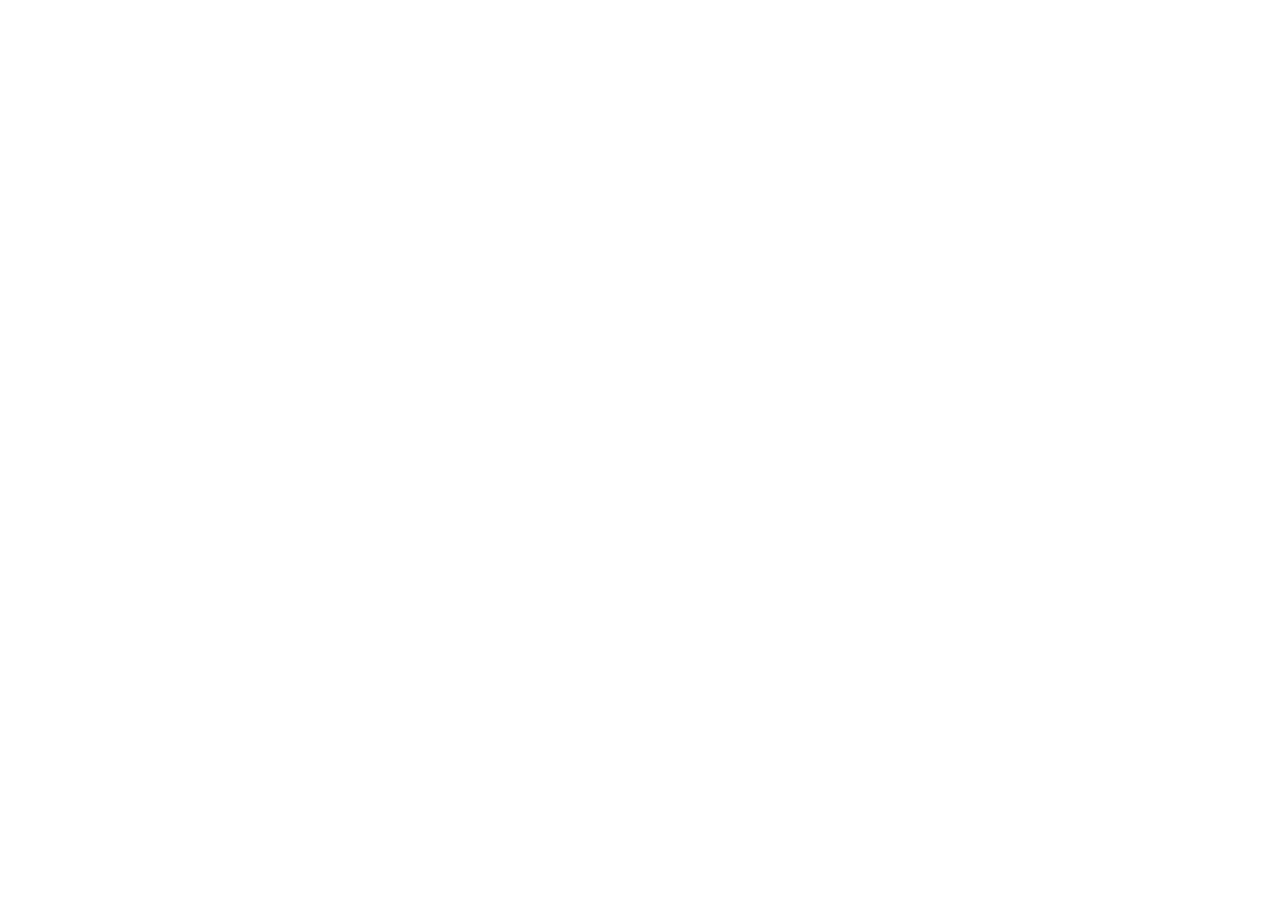
==== index.html @ e096aa90 "archivo base html" ====
<!DOCTYPE html>
<html lang="en">
<head>
    <meta charset="UTF-8">
    <meta name="viewport" content="width=device-width, initial-scale=1.0">
    <title>Proyecto TICS</title>
</head>
<body>
    
</body>
</html>
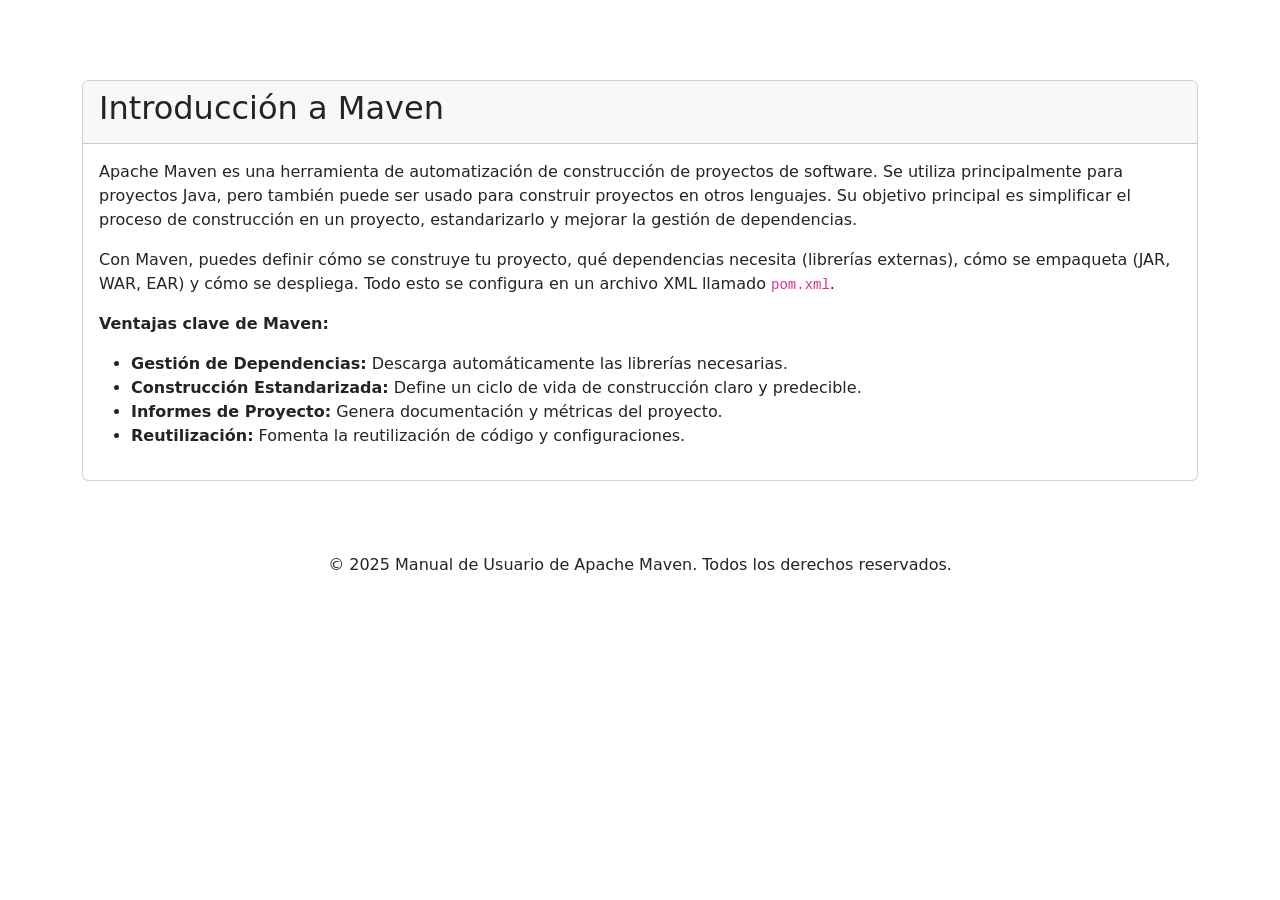
==== commit c8287797: "Introduccion de manual de usuario" ====
--- a/index.html
+++ b/index.html
@@ -1,11 +1,58 @@
 <!DOCTYPE html>
-<html lang="en">
+<html lang="es">
 <head>
-    <meta charset="UTF-8">
-    <meta name="viewport" content="width=device-width, initial-scale=1.0">
-    <title>Proyecto TICS</title>
+    <meta charset="UTF-8" />
+    <meta name="viewport" content="width=device-width, initial-scale=1" />
+    <title>Manual de Usuario de Apache Maven - Base</title>
+    <link href="https://cdn.jsdelivr.net/npm/bootstrap@5.3.7/dist/css/bootstrap.min.css" rel="stylesheet" crossorigin="anonymous" />
+    <link href="style/style.css" rel="stylesheet" />
 </head>
 <body>
-    
+    <nav class="navbar navbar-expand-lg navbar-dark">
+        <div class="container-fluid">
+            <a class="navbar-brand" href="../index.html">Maven Wiki</a>
+            <button class="navbar-toggler" type="button" data-bs-toggle="collapse" data-bs-target="#navbarNav"
+                aria-controls="navbarNav" aria-expanded="false" aria-label="Toggle navigation">
+                <span class="navbar-toggler-icon"></span>
+            </button>
+            <div class="collapse navbar-collapse" id="navbarNav">
+                <ul class="navbar-nav ms-auto">
+                    <li class="nav-item"><a class="nav-link" href="../index.html">Inicio</a></li>
+                    <li class="nav-item"><a class="nav-link active" aria-current="page" href="../paginatics/pages/fronted.html">Frontend</a></li>
+                    <li class="nav-item"><a class="nav-link" href="../paginatics/pages/backend.html">Backend</a></li>
+                    <li class="nav-item"><a class="nav-link" href="../paginatics/pages/db_persistence.html">DB / Persistencia</a></li>
+                </ul>
+            </div>
+        </div>
+    </nav>
+
+    <div class="container">
+        <main>
+
+            <section id="introduccion" class="card mt-4">
+                <div class="card-header">
+                    <h2>Introducción a Maven</h2>
+                </div>
+                <div class="card-body">
+                    <p>Apache Maven es una herramienta de automatización de construcción de proyectos de software. Se utiliza principalmente para proyectos Java, pero también puede ser usado para construir proyectos en otros lenguajes. Su objetivo principal es simplificar el proceso de construcción en un proyecto, estandarizarlo y mejorar la gestión de dependencias.</p>
+                    <p>Con Maven, puedes definir cómo se construye tu proyecto, qué dependencias necesita (librerías externas), cómo se empaqueta (JAR, WAR, EAR) y cómo se despliega. Todo esto se configura en un archivo XML llamado <code>pom.xml</code>.</p>
+                    <p><strong>Ventajas clave de Maven:</strong></p>
+                    <ul>
+                        <li><strong>Gestión de Dependencias:</strong> Descarga automáticamente las librerías necesarias.</li>
+                        <li><strong>Construcción Estandarizada:</strong> Define un ciclo de vida de construcción claro y predecible.</li>
+                        <li><strong>Informes de Proyecto:</strong> Genera documentación y métricas del proyecto.</li>
+                        <li><strong>Reutilización:</strong> Fomenta la reutilización de código y configuraciones.</li>
+                    </ul>
+                </div>
+            </section>
+
+        </main>
+    </div>
+
+    <footer class="mt-5 p-4 text-center">
+        <p>&copy; 2025 Manual de Usuario de Apache Maven. Todos los derechos reservados.</p>
+    </footer>
+
+    <script src="https://cdn.jsdelivr.net/npm/bootstrap@5.3.7/dist/js/bootstrap.bundle.min.js" crossorigin="anonymous"></script>
 </body>
 </html>
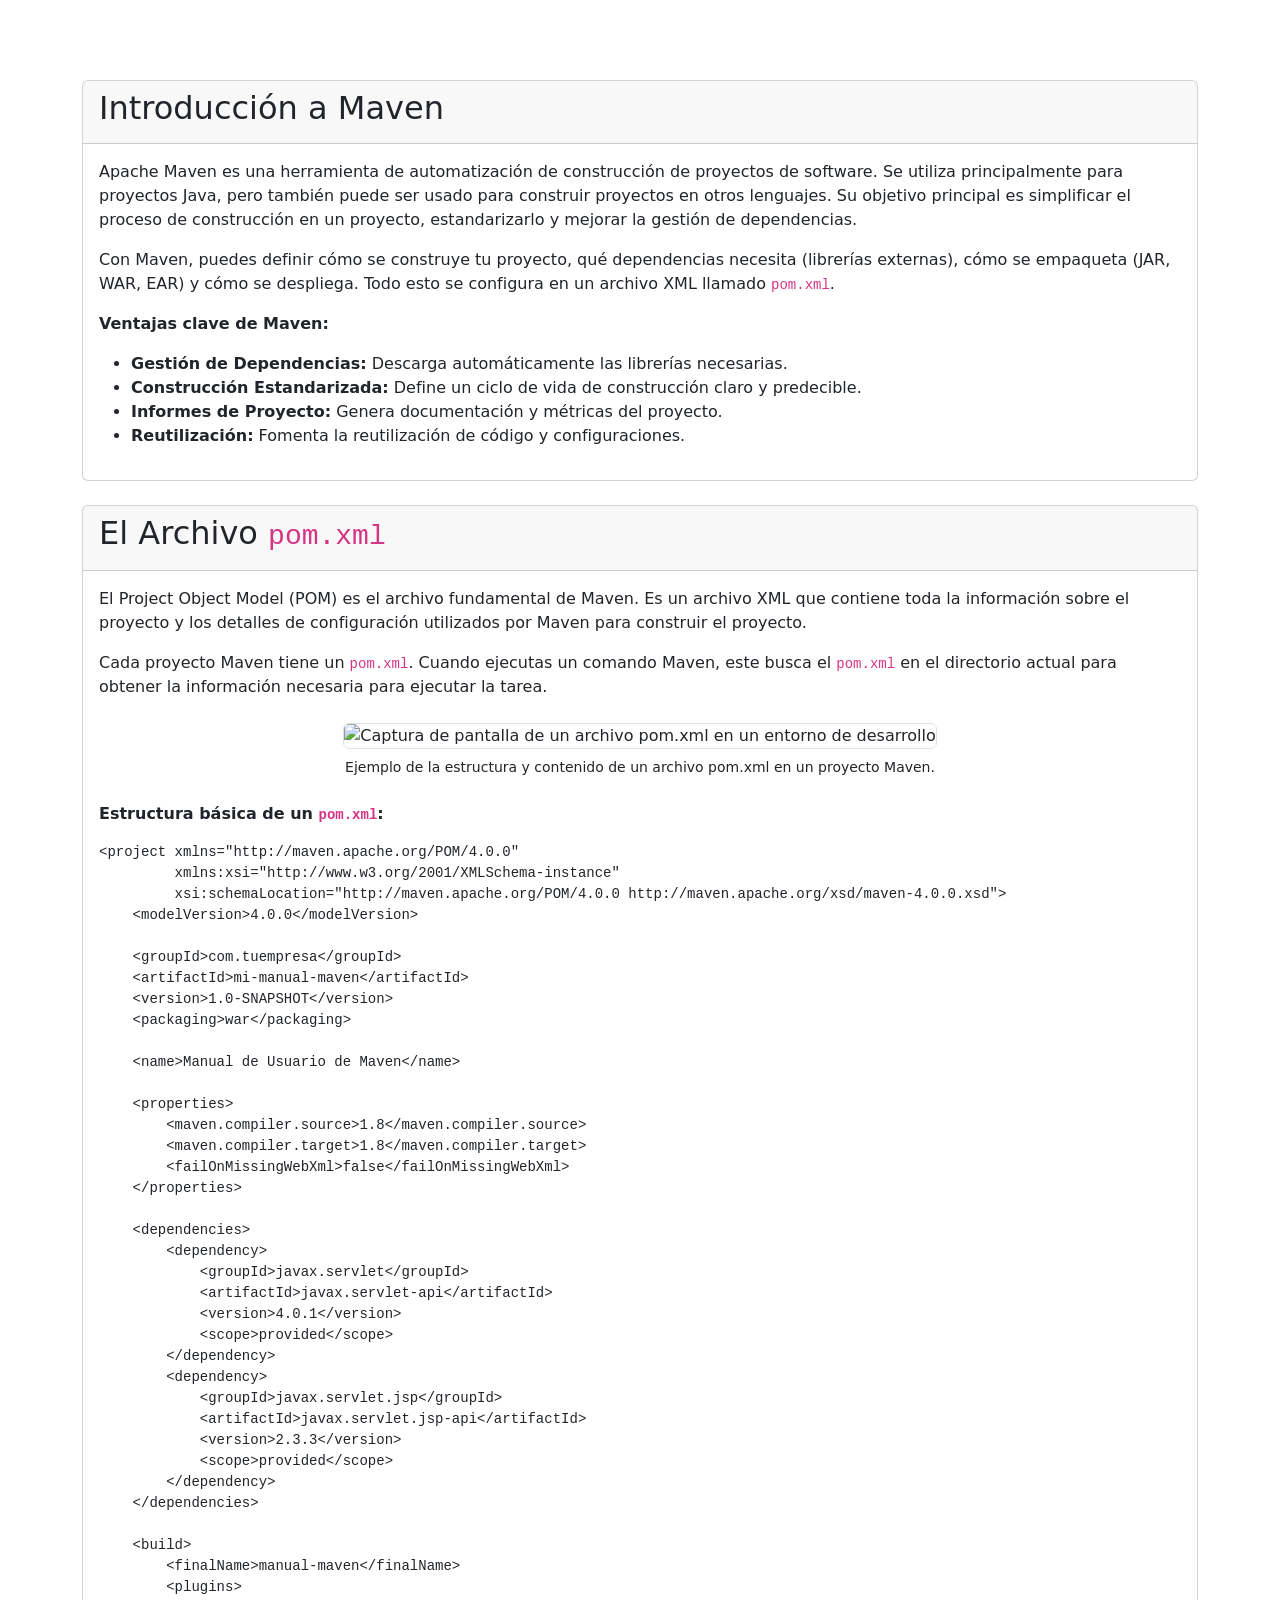
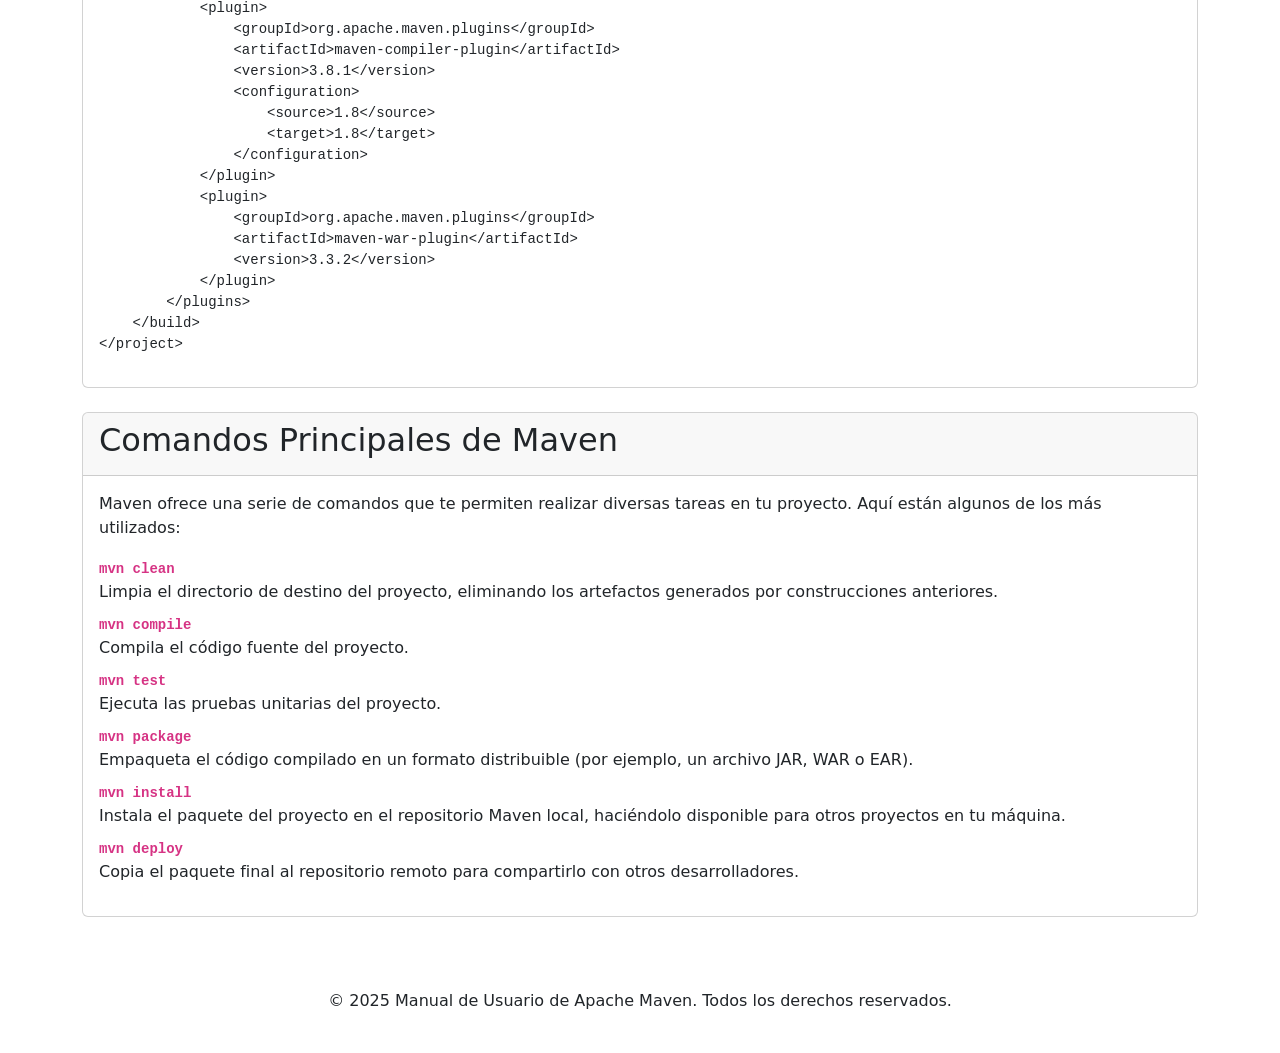
==== commit 80da4fb7: "Parte 2" ====
--- a/index.html
+++ b/index.html
@@ -3,7 +3,7 @@
 <head>
     <meta charset="UTF-8" />
     <meta name="viewport" content="width=device-width, initial-scale=1" />
-    <title>Manual de Usuario de Apache Maven - Base</title>
+    <title>Manual de Usuario de Apache Maven - Completo</title>
     <link href="https://cdn.jsdelivr.net/npm/bootstrap@5.3.7/dist/css/bootstrap.min.css" rel="stylesheet" crossorigin="anonymous" />
     <link href="style/style.css" rel="stylesheet" />
 </head>
@@ -46,6 +46,105 @@
                 </div>
             </section>
 
+            <section id="pomxml" class="card mt-4">
+                <div class="card-header">
+                    <h2>El Archivo <code>pom.xml</code></h2>
+                </div>
+                <div class="card-body">
+                    <p>El Project Object Model (POM) es el archivo fundamental de Maven. Es un archivo XML que contiene toda la información sobre el proyecto y los detalles de configuración utilizados por Maven para construir el proyecto.</p>
+                    <p>Cada proyecto Maven tiene un <code>pom.xml</code>. Cuando ejecutas un comando Maven, este busca el <code>pom.xml</code> en el directorio actual para obtener la información necesaria para ejecutar la tarea.</p>
+
+                    <div class="text-center my-4">
+                        <img src="images/pom.jpeg" class="img-fluid border rounded" alt="Captura de pantalla de un archivo pom.xml en un entorno de desarrollo" />
+                        <small class="d-block mt-2">Ejemplo de la estructura y contenido de un archivo pom.xml en un proyecto Maven.</small>
+                    </div>
+
+                    <p><strong>Estructura básica de un <code>pom.xml</code>:</strong></p>
+                    <pre><code class="language-xml">&lt;project xmlns="http://maven.apache.org/POM/4.0.0"
+         xmlns:xsi="http://www.w3.org/2001/XMLSchema-instance"
+         xsi:schemaLocation="http://maven.apache.org/POM/4.0.0 http://maven.apache.org/xsd/maven-4.0.0.xsd"&gt;
+    &lt;modelVersion&gt;4.0.0&lt;/modelVersion&gt;
+
+    &lt;groupId&gt;com.tuempresa&lt;/groupId&gt;
+    &lt;artifactId&gt;mi-manual-maven&lt;/artifactId&gt;
+    &lt;version&gt;1.0-SNAPSHOT&lt;/version&gt;
+    &lt;packaging&gt;war&lt;/packaging&gt;
+
+    &lt;name&gt;Manual de Usuario de Maven&lt;/name&gt;
+
+    &lt;properties&gt;
+        &lt;maven.compiler.source&gt;1.8&lt;/maven.compiler.source&gt;
+        &lt;maven.compiler.target&gt;1.8&lt;/maven.compiler.target&gt;
+        &lt;failOnMissingWebXml&gt;false&lt;/failOnMissingWebXml&gt;
+    &lt;/properties&gt;
+
+    &lt;dependencies&gt;
+        &lt;dependency&gt;
+            &lt;groupId&gt;javax.servlet&lt;/groupId&gt;
+            &lt;artifactId&gt;javax.servlet-api&lt;/artifactId&gt;
+            &lt;version&gt;4.0.1&lt;/version&gt;
+            &lt;scope&gt;provided&lt;/scope&gt;
+        &lt;/dependency&gt;
+        &lt;dependency&gt;
+            &lt;groupId&gt;javax.servlet.jsp&lt;/groupId&gt;
+            &lt;artifactId&gt;javax.servlet.jsp-api&lt;/artifactId&gt;
+            &lt;version&gt;2.3.3&lt;/version&gt;
+            &lt;scope&gt;provided&lt;/scope&gt;
+        &lt;/dependency&gt;
+    &lt;/dependencies&gt;
+
+    &lt;build&gt;
+        &lt;finalName&gt;manual-maven&lt;/finalName&gt;
+        &lt;plugins&gt;
+            &lt;plugin&gt;
+                &lt;groupId&gt;org.apache.maven.plugins&lt;/groupId&gt;
+                &lt;artifactId&gt;maven-compiler-plugin&lt;/artifactId&gt;
+                &lt;version&gt;3.8.1&lt;/version&gt;
+                &lt;configuration&gt;
+                    &lt;source&gt;1.8&lt;/source&gt;
+                    &lt;target&gt;1.8&lt;/target&gt;
+                &lt;/configuration&gt;
+            &lt;/plugin&gt;
+            &lt;plugin&gt;
+                &lt;groupId&gt;org.apache.maven.plugins&lt;/groupId&gt;
+                &lt;artifactId&gt;maven-war-plugin&lt;/artifactId&gt;
+                &lt;version&gt;3.3.2&lt;/version&gt;
+            &lt;/plugin&gt;
+        &lt;/plugins&gt;
+    &lt;/build&gt;
+&lt;/project&gt;
+</code></pre>
+                </div>
+            </section>
+
+            <section id="comandos" class="card mt-4">
+                <div class="card-header">
+                    <h2>Comandos Principales de Maven</h2>
+                </div>
+                <div class="card-body">
+                    <p>Maven ofrece una serie de comandos que te permiten realizar diversas tareas en tu proyecto. Aquí están algunos de los más utilizados:</p>
+                    <dl>
+                        <dt><code>mvn clean</code></dt>
+                        <dd>Limpia el directorio de destino del proyecto, eliminando los artefactos generados por construcciones anteriores.</dd>
+
+                        <dt><code>mvn compile</code></dt>
+                        <dd>Compila el código fuente del proyecto.</dd>
+
+                        <dt><code>mvn test</code></dt>
+                        <dd>Ejecuta las pruebas unitarias del proyecto.</dd>
+
+                        <dt><code>mvn package</code></dt>
+                        <dd>Empaqueta el código compilado en un formato distribuible (por ejemplo, un archivo JAR, WAR o EAR).</dd>
+
+                        <dt><code>mvn install</code></dt>
+                        <dd>Instala el paquete del proyecto en el repositorio Maven local, haciéndolo disponible para otros proyectos en tu máquina.</dd>
+
+                        <dt><code>mvn deploy</code></dt>
+                        <dd>Copia el paquete final al repositorio remoto para compartirlo con otros desarrolladores.</dd>
+                    </dl>
+                </div>
+            </section>
+
         </main>
     </div>
 
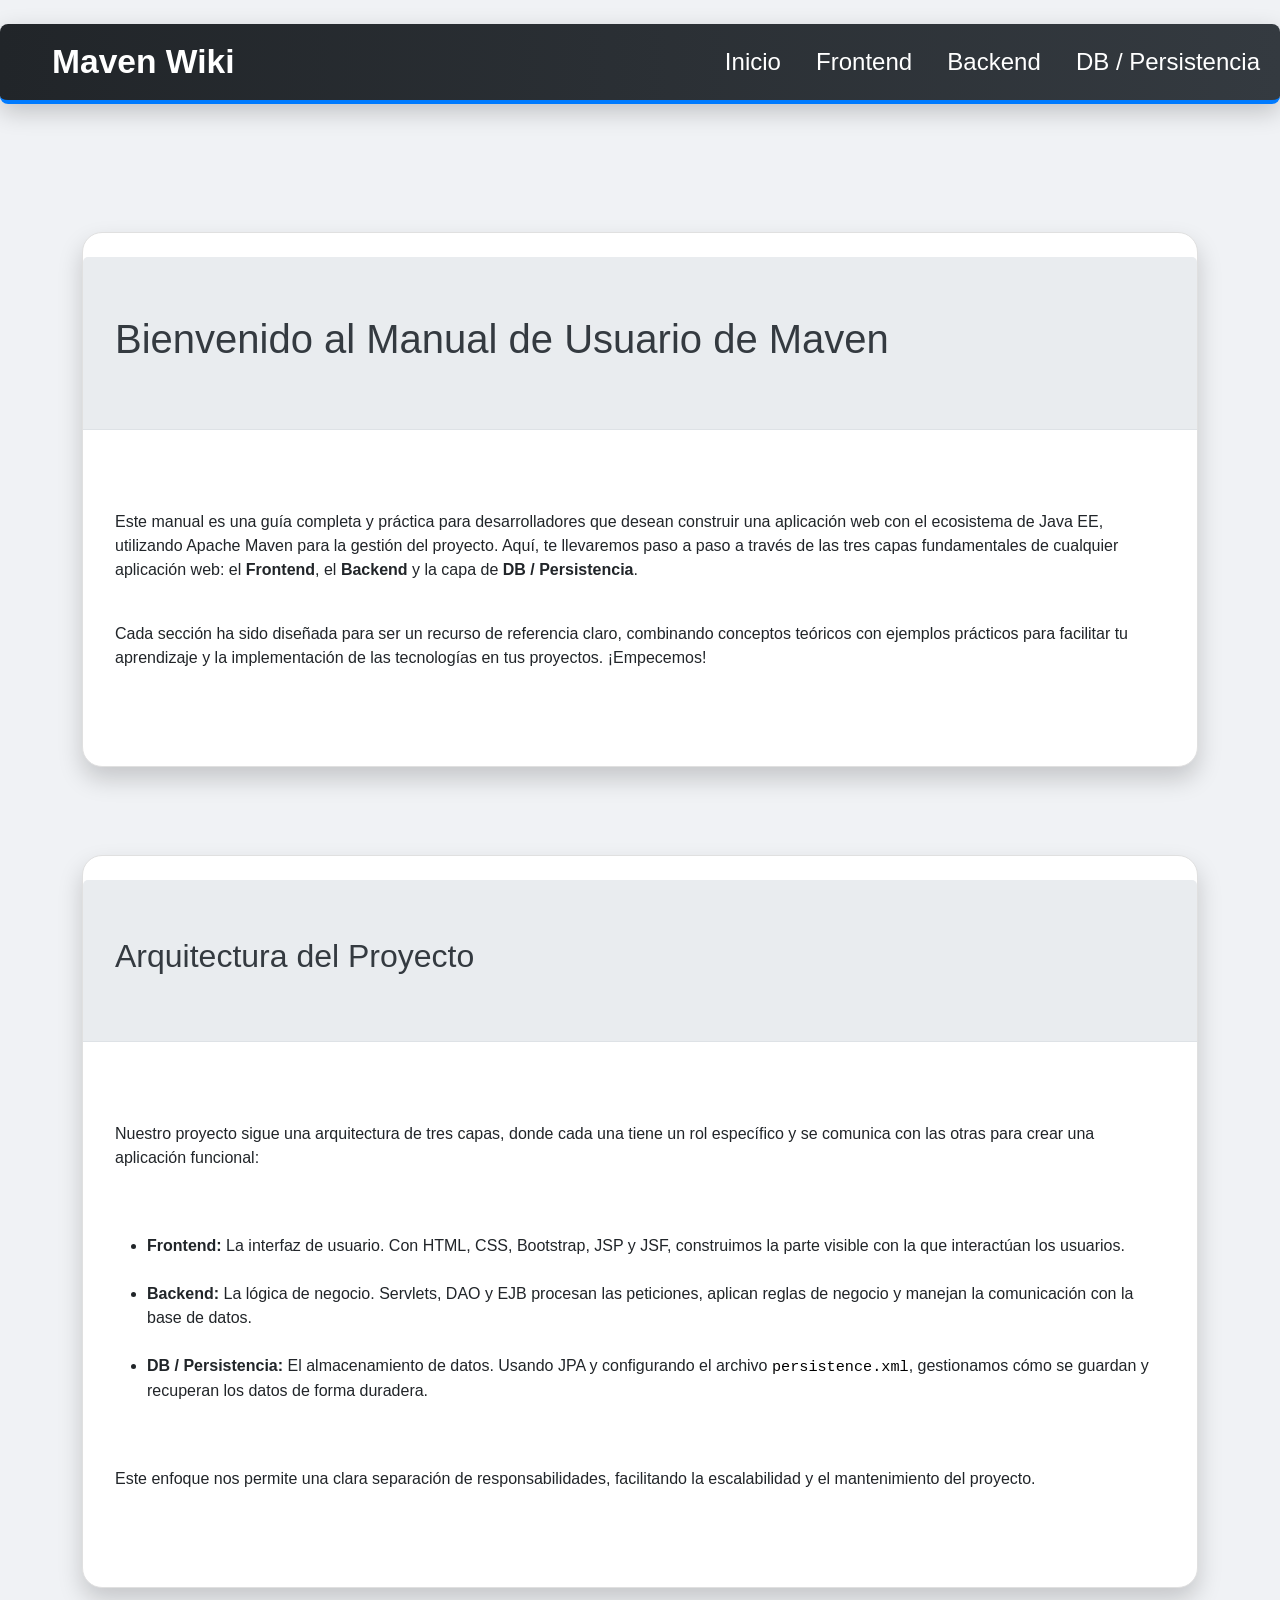
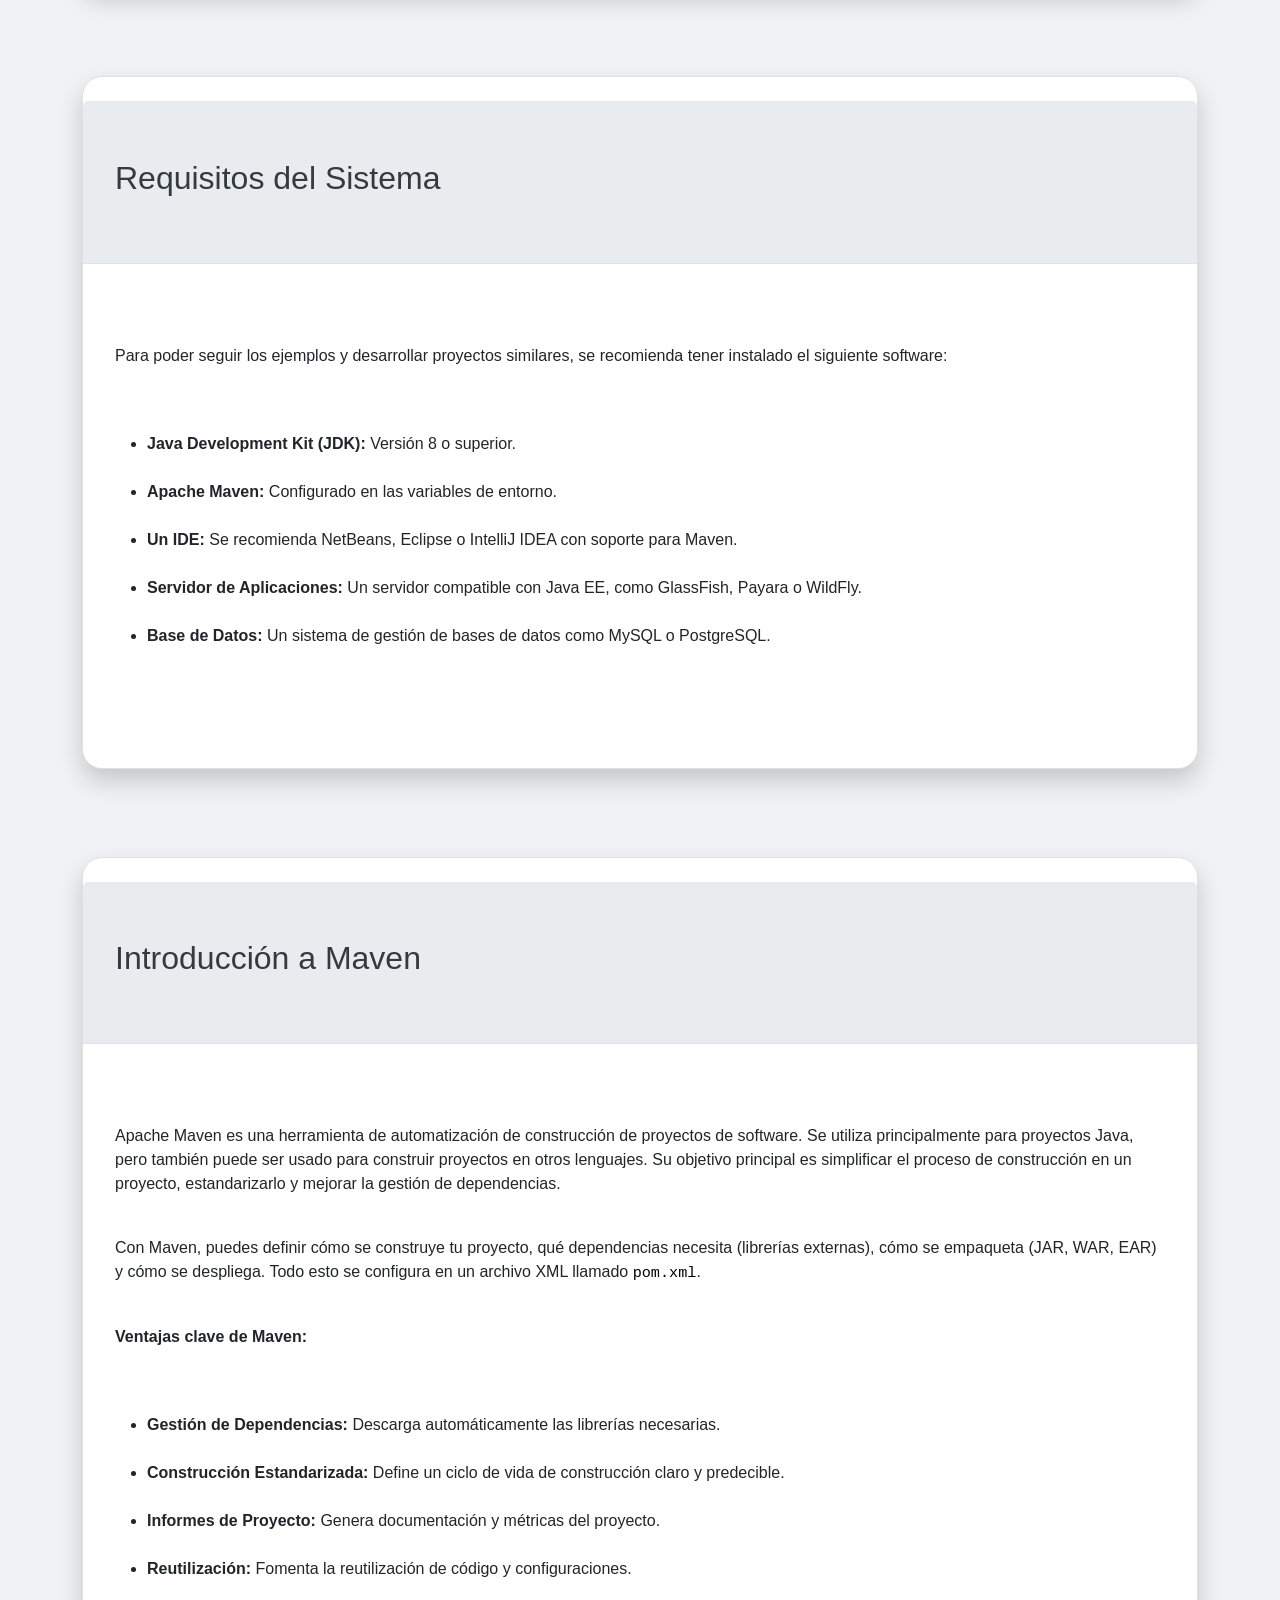
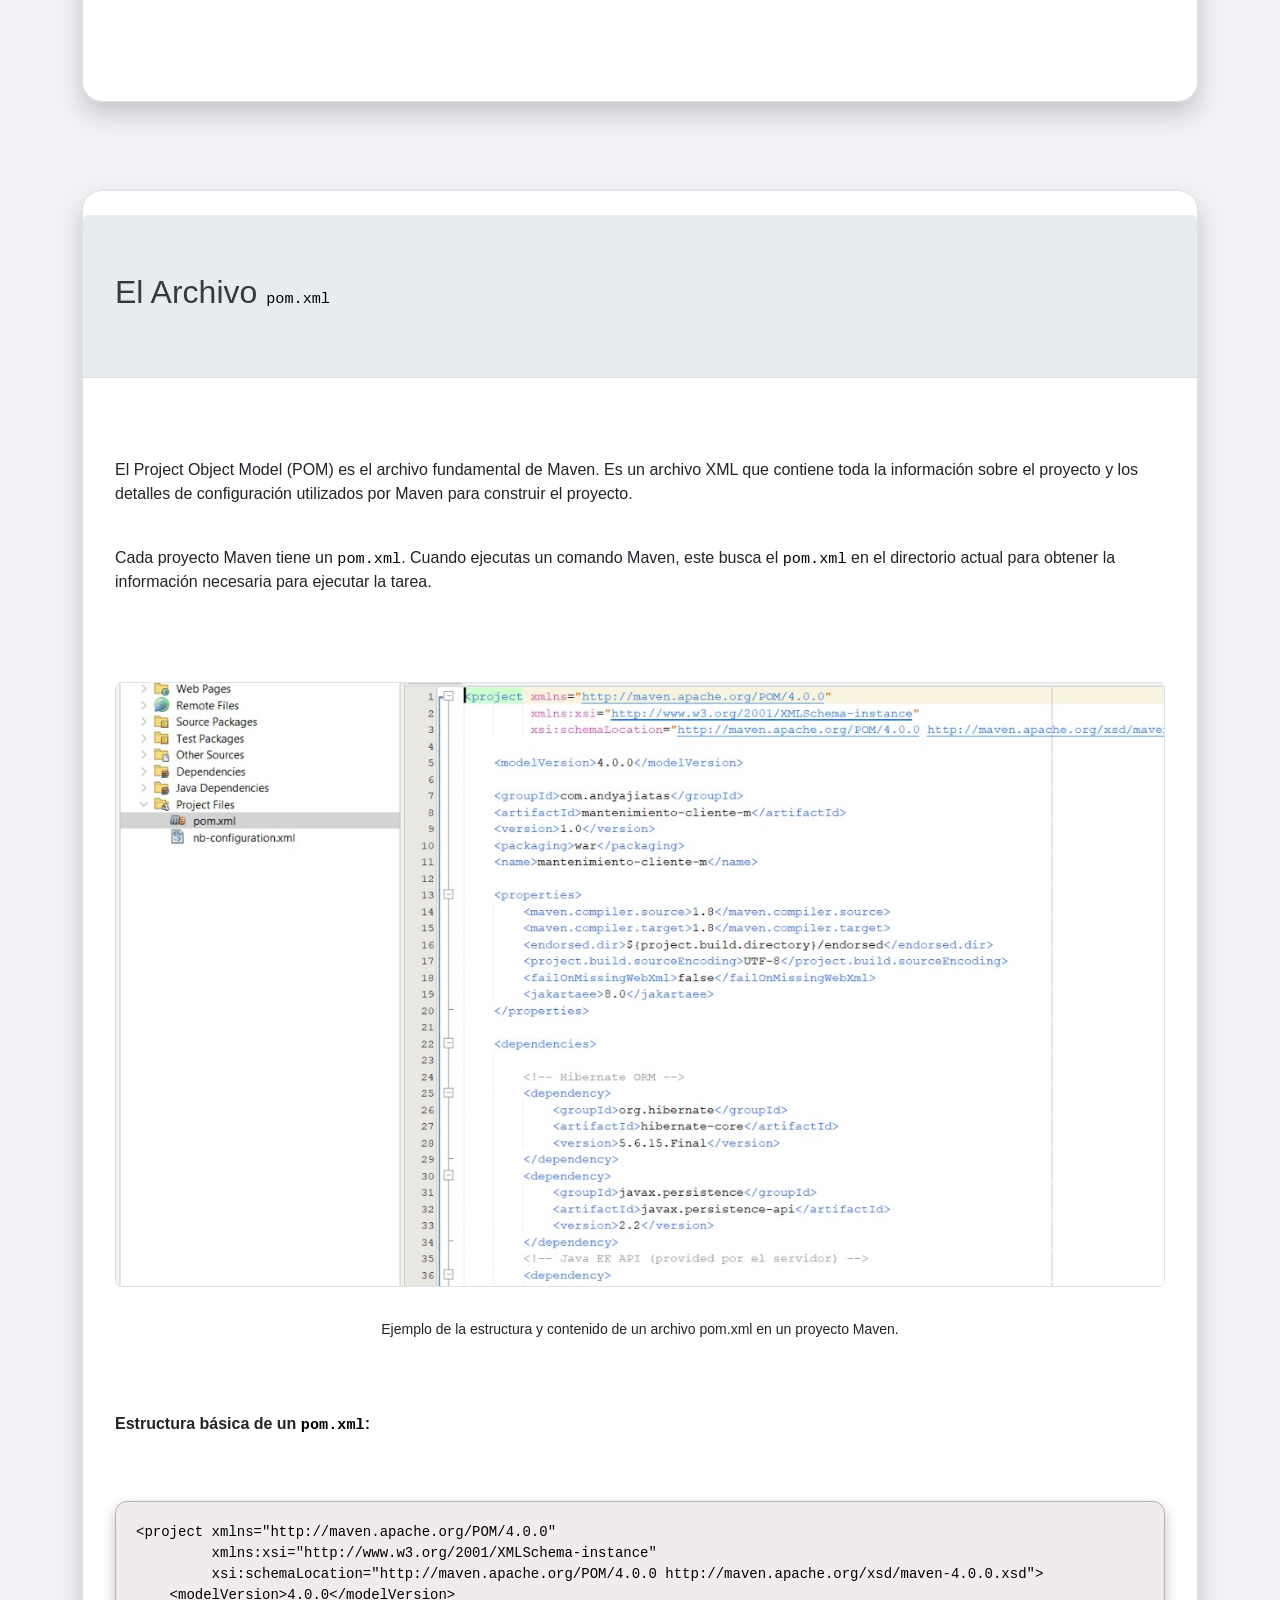
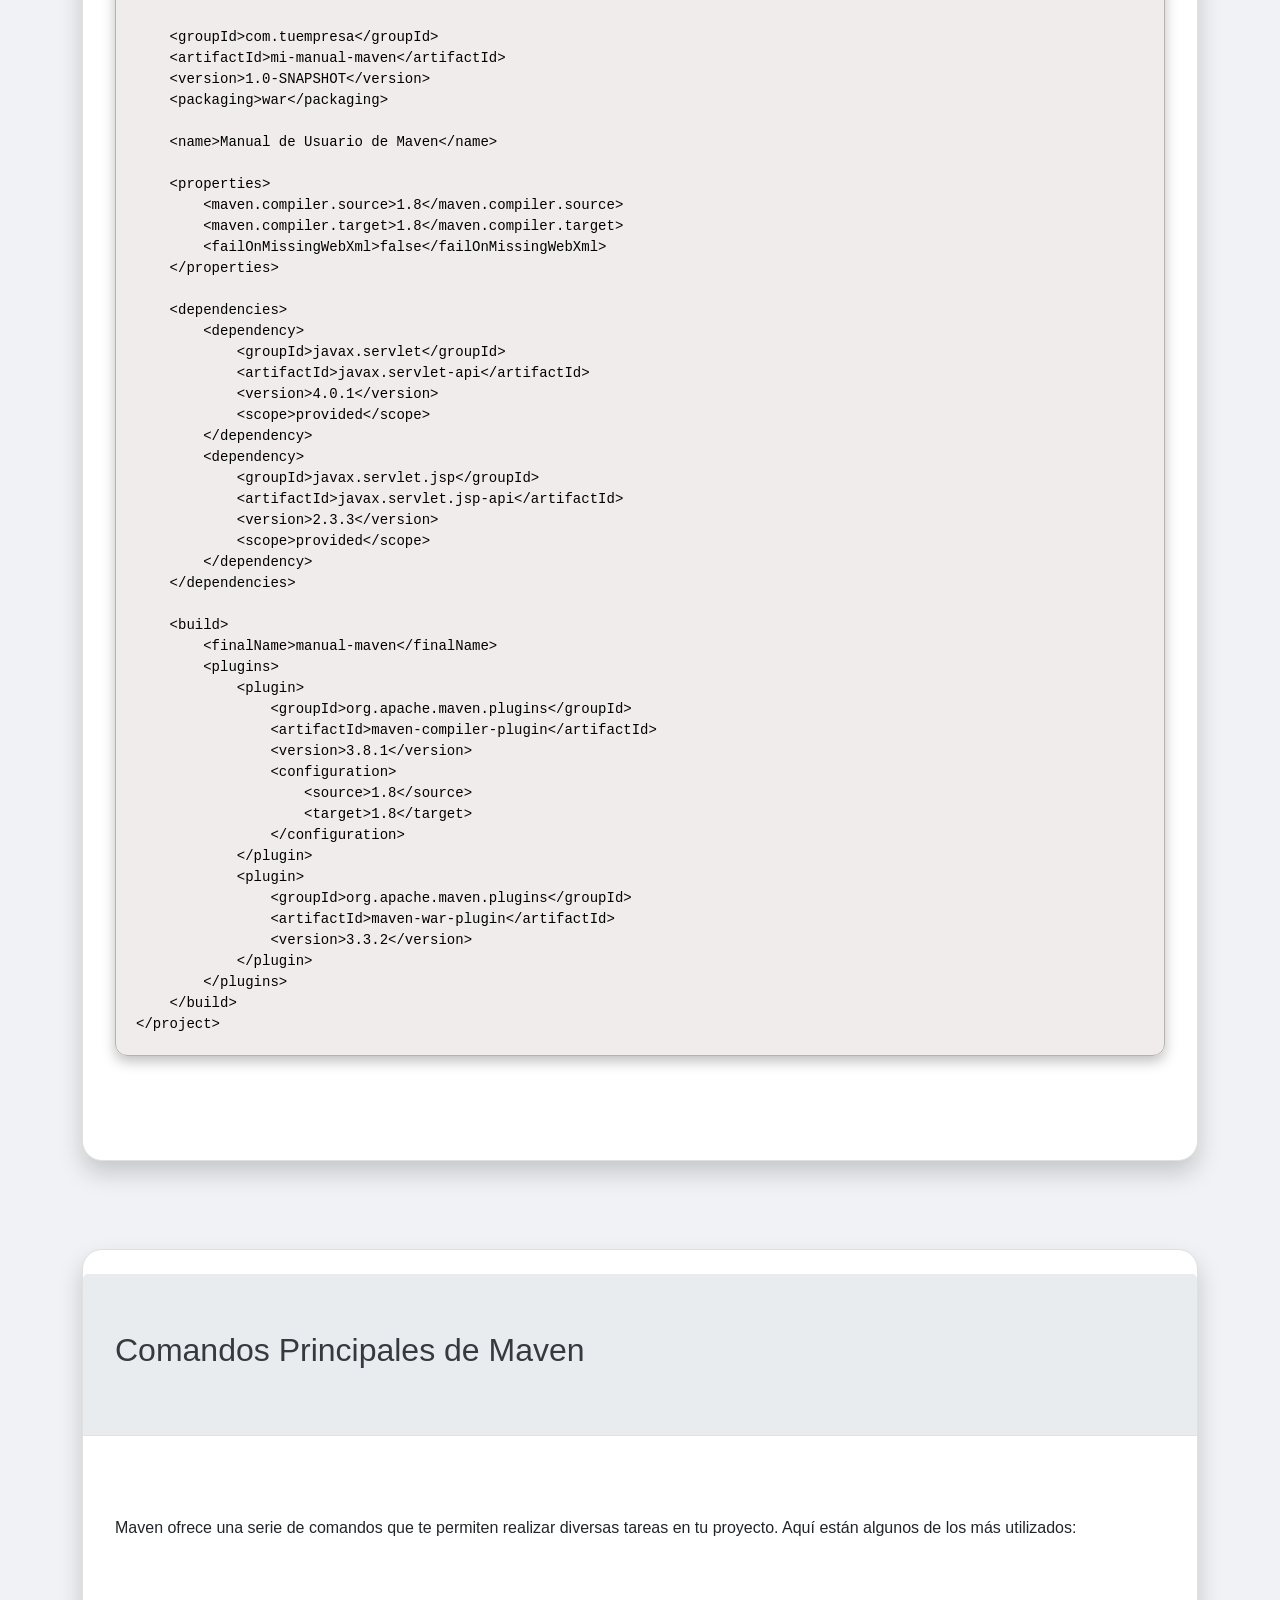
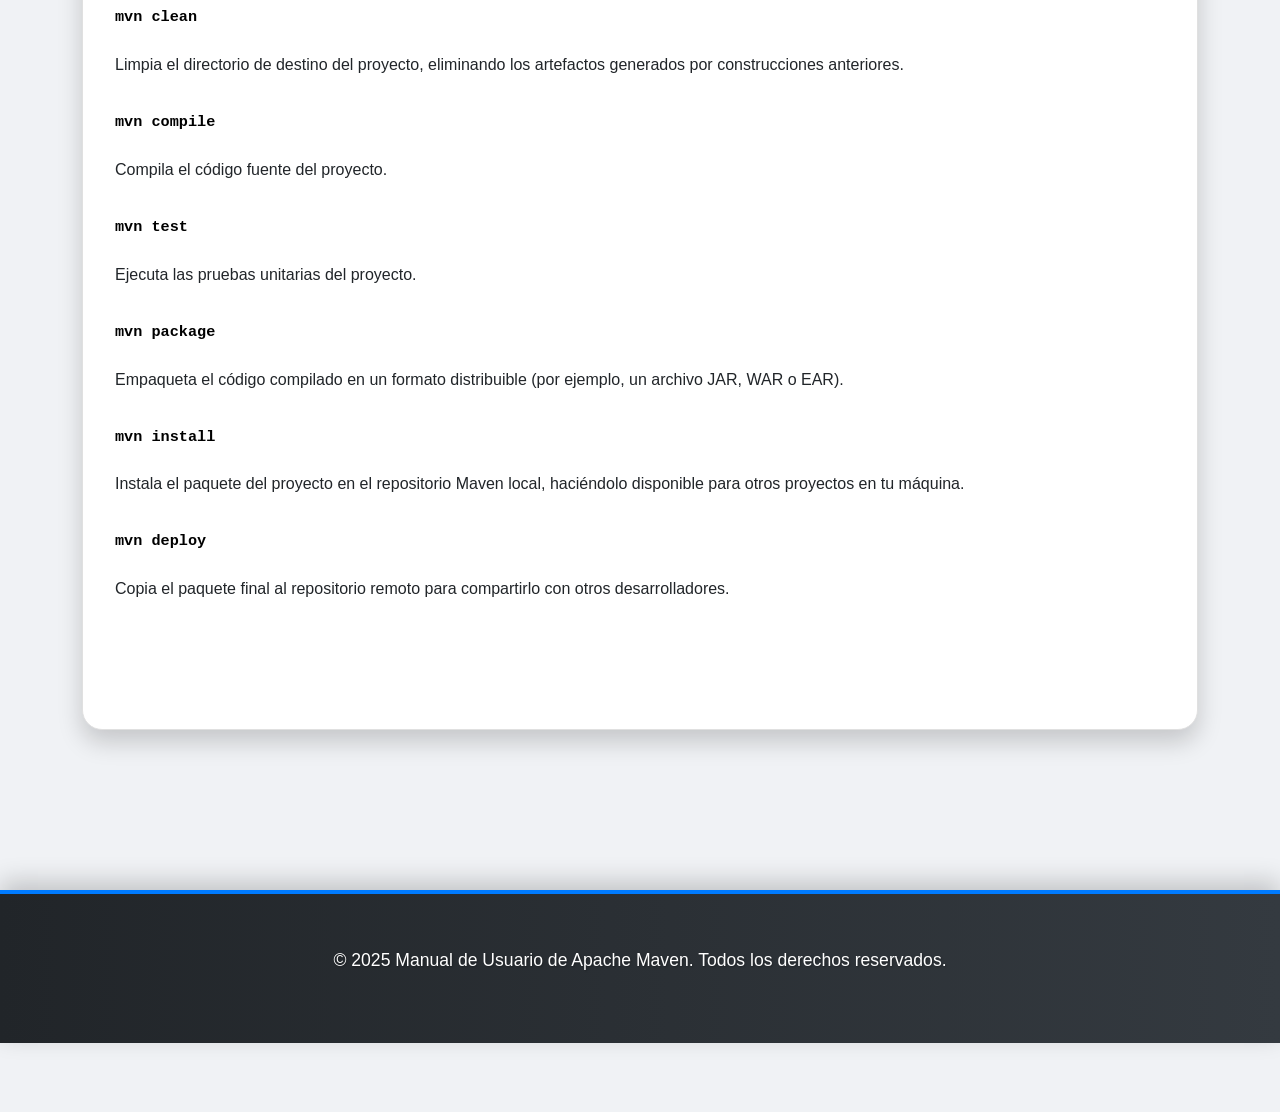
==== commit d8bd0a31: "Parte Final - Proyecto Manual de Usuario" ====
--- a/index.html
+++ b/index.html
@@ -1,14 +1,14 @@
 <!DOCTYPE html>
 <html lang="es">
 <head>
-    <meta charset="UTF-8" />
-    <meta name="viewport" content="width=device-width, initial-scale=1" />
-    <title>Manual de Usuario de Apache Maven - Completo</title>
-    <link href="https://cdn.jsdelivr.net/npm/bootstrap@5.3.7/dist/css/bootstrap.min.css" rel="stylesheet" crossorigin="anonymous" />
-    <link href="style/style.css" rel="stylesheet" />
+    <meta charset="UTF-8" />
+    <meta name="viewport" content="width=device-width, initial-scale=1" />
+    <title>Manual de Usuario de Maven </title>
+    <link href="https://cdn.jsdelivr.net/npm/bootstrap@5.3.7/dist/css/bootstrap.min.css" rel="stylesheet" crossorigin="anonymous" />
+    <link href="style/style.css" rel="stylesheet" />
 </head>
 <body>
-    <nav class="navbar navbar-expand-lg navbar-dark">
+    <nav class="navbar navbar-expand-lg navbar-dark">
         <div class="container-fluid">
             <a class="navbar-brand" href="../index.html">Maven Wiki</a>
             <button class="navbar-toggler" type="button" data-bs-toggle="collapse" data-bs-target="#navbarNav"
@@ -17,141 +17,182 @@
             </button>
             <div class="collapse navbar-collapse" id="navbarNav">
                 <ul class="navbar-nav ms-auto">
-                    <li class="nav-item"><a class="nav-link" href="../index.html">Inicio</a></li>
-                    <li class="nav-item"><a class="nav-link active" aria-current="page" href="../paginatics/pages/fronted.html">Frontend</a></li>
-                    <li class="nav-item"><a class="nav-link" href="../paginatics/pages/backend.html">Backend</a></li>
-                    <li class="nav-item"><a class="nav-link" href="../paginatics/pages/db_persistence.html">DB / Persistencia</a></li>
+                    <li class="nav-item"><a class="nav-link active" href="index.html">Inicio</a></li>
+                    <li class="nav-item"><a class="nav-link" href="pages/fronted.html">Frontend</a></li>
+                    <li class="nav-item"><a class="nav-link " aria-current="page" href="pages/backend.html">Backend</a></li>
+                    <li class="nav-item"><a class="nav-link" href="pages/db_persistence.html">DB / Persistencia</a></li>
                 </ul>
             </div>
         </div>
     </nav>
 
-    <div class="container">
-        <main>
+    <div class="container">
+        <main>
 
-            <section id="introduccion" class="card mt-4">
-                <div class="card-header">
-                    <h2>Introducción a Maven</h2>
-                </div>
-                <div class="card-body">
-                    <p>Apache Maven es una herramienta de automatización de construcción de proyectos de software. Se utiliza principalmente para proyectos Java, pero también puede ser usado para construir proyectos en otros lenguajes. Su objetivo principal es simplificar el proceso de construcción en un proyecto, estandarizarlo y mejorar la gestión de dependencias.</p>
-                    <p>Con Maven, puedes definir cómo se construye tu proyecto, qué dependencias necesita (librerías externas), cómo se empaqueta (JAR, WAR, EAR) y cómo se despliega. Todo esto se configura en un archivo XML llamado <code>pom.xml</code>.</p>
-                    <p><strong>Ventajas clave de Maven:</strong></p>
-                    <ul>
-                        <li><strong>Gestión de Dependencias:</strong> Descarga automáticamente las librerías necesarias.</li>
-                        <li><strong>Construcción Estandarizada:</strong> Define un ciclo de vida de construcción claro y predecible.</li>
-                        <li><strong>Informes de Proyecto:</strong> Genera documentación y métricas del proyecto.</li>
-                        <li><strong>Reutilización:</strong> Fomenta la reutilización de código y configuraciones.</li>
-                    </ul>
-                </div>
-            </section>
+            <section id="bienvenida" class="card mt-4">
+                <div class="card-header">
+                    <h1>Bienvenido al Manual de Usuario de Maven</h1>
+                </div>
+                <div class="card-body">
+                    <p>Este manual es una guía completa y práctica para desarrolladores que desean construir una aplicación web con el ecosistema de Java EE, utilizando Apache Maven para la gestión del proyecto. Aquí, te llevaremos paso a paso a través de las tres capas fundamentales de cualquier aplicación web: el <strong>Frontend</strong>, el <strong>Backend</strong> y la capa de <strong>DB / Persistencia</strong>.</p>
+                    <p>Cada sección ha sido diseñada para ser un recurso de referencia claro, combinando conceptos teóricos con ejemplos prácticos para facilitar tu aprendizaje y la implementación de las tecnologías en tus proyectos. ¡Empecemos!</p>
+                </div>
+            </section>
 
-            <section id="pomxml" class="card mt-4">
-                <div class="card-header">
-                    <h2>El Archivo <code>pom.xml</code></h2>
-                </div>
-                <div class="card-body">
-                    <p>El Project Object Model (POM) es el archivo fundamental de Maven. Es un archivo XML que contiene toda la información sobre el proyecto y los detalles de configuración utilizados por Maven para construir el proyecto.</p>
-                    <p>Cada proyecto Maven tiene un <code>pom.xml</code>. Cuando ejecutas un comando Maven, este busca el <code>pom.xml</code> en el directorio actual para obtener la información necesaria para ejecutar la tarea.</p>
+            <section id="arquitectura" class="card mt-4">
+                <div class="card-header">
+                    <h2>Arquitectura del Proyecto</h2>
+                </div>
+                <div class="card-body">
+                    <p>Nuestro proyecto sigue una arquitectura de tres capas, donde cada una tiene un rol específico y se comunica con las otras para crear una aplicación funcional:</p>
+                    <ul>
+                        <li><strong>Frontend:</strong> La interfaz de usuario. Con HTML, CSS, Bootstrap, JSP y JSF, construimos la parte visible con la que interactúan los usuarios.</li>
+                        <li><strong>Backend:</strong> La lógica de negocio. Servlets, DAO y EJB procesan las peticiones, aplican reglas de negocio y manejan la comunicación con la base de datos.</li>
+                        <li><strong>DB / Persistencia:</strong> El almacenamiento de datos. Usando JPA y configurando el archivo <code>persistence.xml</code>, gestionamos cómo se guardan y recuperan los datos de forma duradera.</li>
+                    </ul>
+                    <p>Este enfoque nos permite una clara separación de responsabilidades, facilitando la escalabilidad y el mantenimiento del proyecto.</p>
+                </div>
+            </section>
 
-                    <div class="text-center my-4">
-                        <img src="images/pom.jpeg" class="img-fluid border rounded" alt="Captura de pantalla de un archivo pom.xml en un entorno de desarrollo" />
-                        <small class="d-block mt-2">Ejemplo de la estructura y contenido de un archivo pom.xml en un proyecto Maven.</small>
-                    </div>
+            <section id="requisitos" class="card mt-4">
+                <div class="card-header">
+                    <h2>Requisitos del Sistema</h2>
+                </div>
+                <div class="card-body">
+                    <p>Para poder seguir los ejemplos y desarrollar proyectos similares, se recomienda tener instalado el siguiente software:</p>
+                    <ul>
+                        <li><strong>Java Development Kit (JDK):</strong> Versión 8 o superior.</li>
+                        <li><strong>Apache Maven:</strong> Configurado en las variables de entorno.</li>
+                        <li><strong>Un IDE:</strong> Se recomienda NetBeans, Eclipse o IntelliJ IDEA con soporte para Maven.</li>
+                        <li><strong>Servidor de Aplicaciones:</strong> Un servidor compatible con Java EE, como GlassFish, Payara o WildFly.</li>
+                        <li><strong>Base de Datos:</strong> Un sistema de gestión de bases de datos como MySQL o PostgreSQL.</li>
+                    </ul>
+                </div>
+            </section>
 
-                    <p><strong>Estructura básica de un <code>pom.xml</code>:</strong></p>
-                    <pre><code class="language-xml">&lt;project xmlns="http://maven.apache.org/POM/4.0.0"
-         xmlns:xsi="http://www.w3.org/2001/XMLSchema-instance"
-         xsi:schemaLocation="http://maven.apache.org/POM/4.0.0 http://maven.apache.org/xsd/maven-4.0.0.xsd"&gt;
-    &lt;modelVersion&gt;4.0.0&lt;/modelVersion&gt;
+            <section id="introduccion-maven-existente" class="card mt-4">
+                <div class="card-header">
+                    <h2>Introducción a Maven</h2>
+                </div>
+                <div class="card-body">
+                    <p>Apache Maven es una herramienta de automatización de construcción de proyectos de software. Se utiliza principalmente para proyectos Java, pero también puede ser usado para construir proyectos en otros lenguajes. Su objetivo principal es simplificar el proceso de construcción en un proyecto, estandarizarlo y mejorar la gestión de dependencias.</p>
+                    <p>Con Maven, puedes definir cómo se construye tu proyecto, qué dependencias necesita (librerías externas), cómo se empaqueta (JAR, WAR, EAR) y cómo se despliega. Todo esto se configura en un archivo XML llamado <code>pom.xml</code>.</p>
+                    <p><strong>Ventajas clave de Maven:</strong></p>
+                    <ul>
+                        <li><strong>Gestión de Dependencias:</strong> Descarga automáticamente las librerías necesarias.</li>
+                        <li><strong>Construcción Estandarizada:</strong> Define un ciclo de vida de construcción claro y predecible.</li>
+                        <li><strong>Informes de Proyecto:</strong> Genera documentación y métricas del proyecto.</li>
+                        <li><strong>Reutilización:</strong> Fomenta la reutilización de código y configuraciones.</li>
+                    </ul>
+                </div>
+            </section>
 
-    &lt;groupId&gt;com.tuempresa&lt;/groupId&gt;
-    &lt;artifactId&gt;mi-manual-maven&lt;/artifactId&gt;
-    &lt;version&gt;1.0-SNAPSHOT&lt;/version&gt;
-    &lt;packaging&gt;war&lt;/packaging&gt;
+            <section id="pomxml" class="card mt-4">
+                <div class="card-header">
+                    <h2>El Archivo <code>pom.xml</code></h2>
+                </div>
+                <div class="card-body">
+                    <p>El Project Object Model (POM) es el archivo fundamental de Maven. Es un archivo XML que contiene toda la información sobre el proyecto y los detalles de configuración utilizados por Maven para construir el proyecto.</p>
+                    <p>Cada proyecto Maven tiene un <code>pom.xml</code>. Cuando ejecutas un comando Maven, este busca el <code>pom.xml</code> en el directorio actual para obtener la información necesaria para ejecutar la tarea.</p>
 
-    &lt;name&gt;Manual de Usuario de Maven&lt;/name&gt;
+                    <div class="text-center my-4">
+                        <img src="images/pom.jpeg" class="img-fluid border rounded" alt="Captura de pantalla de un archivo pom.xml en un entorno de desarrollo" />
+                        <small class="d-block mt-2">Ejemplo de la estructura y contenido de un archivo pom.xml en un proyecto Maven.</small>
+                    </div>
 
-    &lt;properties&gt;
-        &lt;maven.compiler.source&gt;1.8&lt;/maven.compiler.source&gt;
-        &lt;maven.compiler.target&gt;1.8&lt;/maven.compiler.target&gt;
-        &lt;failOnMissingWebXml&gt;false&lt;/failOnMissingWebXml&gt;
-    &lt;/properties&gt;
+                    <p><strong>Estructura básica de un <code>pom.xml</code>:</strong></p>
+                    <pre><code class="language-xml">&lt;project xmlns="http://maven.apache.org/POM/4.0.0"
+         xmlns:xsi="http://www.w3.org/2001/XMLSchema-instance"
+         xsi:schemaLocation="http://maven.apache.org/POM/4.0.0 http://maven.apache.org/xsd/maven-4.0.0.xsd"&gt;
+    &lt;modelVersion&gt;4.0.0&lt;/modelVersion&gt;
 
-    &lt;dependencies&gt;
-        &lt;dependency&gt;
-            &lt;groupId&gt;javax.servlet&lt;/groupId&gt;
-            &lt;artifactId&gt;javax.servlet-api&lt;/artifactId&gt;
-            &lt;version&gt;4.0.1&lt;/version&gt;
-            &lt;scope&gt;provided&lt;/scope&gt;
-        &lt;/dependency&gt;
-        &lt;dependency&gt;
-            &lt;groupId&gt;javax.servlet.jsp&lt;/groupId&gt;
-            &lt;artifactId&gt;javax.servlet.jsp-api&lt;/artifactId&gt;
-            &lt;version&gt;2.3.3&lt;/version&gt;
-            &lt;scope&gt;provided&lt;/scope&gt;
-        &lt;/dependency&gt;
-    &lt;/dependencies&gt;
+    &lt;groupId&gt;com.tuempresa&lt;/groupId&gt;
+    &lt;artifactId&gt;mi-manual-maven&lt;/artifactId&gt;
+    &lt;version&gt;1.0-SNAPSHOT&lt;/version&gt;
+    &lt;packaging&gt;war&lt;/packaging&gt;
 
-    &lt;build&gt;
-        &lt;finalName&gt;manual-maven&lt;/finalName&gt;
-        &lt;plugins&gt;
-            &lt;plugin&gt;
-                &lt;groupId&gt;org.apache.maven.plugins&lt;/groupId&gt;
-                &lt;artifactId&gt;maven-compiler-plugin&lt;/artifactId&gt;
-                &lt;version&gt;3.8.1&lt;/version&gt;
-                &lt;configuration&gt;
-                    &lt;source&gt;1.8&lt;/source&gt;
-                    &lt;target&gt;1.8&lt;/target&gt;
-                &lt;/configuration&gt;
-            &lt;/plugin&gt;
-            &lt;plugin&gt;
-                &lt;groupId&gt;org.apache.maven.plugins&lt;/groupId&gt;
-                &lt;artifactId&gt;maven-war-plugin&lt;/artifactId&gt;
-                &lt;version&gt;3.3.2&lt;/version&gt;
-            &lt;/plugin&gt;
-        &lt;/plugins&gt;
-    &lt;/build&gt;
+    &lt;name&gt;Manual de Usuario de Maven&lt;/name&gt;
+
+    &lt;properties&gt;
+        &lt;maven.compiler.source&gt;1.8&lt;/maven.compiler.source&gt;
+        &lt;maven.compiler.target&gt;1.8&lt;/maven.compiler.target&gt;
+        &lt;failOnMissingWebXml&gt;false&lt;/failOnMissingWebXml&gt;
+    &lt;/properties&gt;
+
+    &lt;dependencies&gt;
+        &lt;dependency&gt;
+            &lt;groupId&gt;javax.servlet&lt;/groupId&gt;
+            &lt;artifactId&gt;javax.servlet-api&lt;/artifactId&gt;
+            &lt;version&gt;4.0.1&lt;/version&gt;
+            &lt;scope&gt;provided&lt;/scope&gt;
+        &lt;/dependency&gt;
+        &lt;dependency&gt;
+            &lt;groupId&gt;javax.servlet.jsp&lt;/groupId&gt;
+            &lt;artifactId&gt;javax.servlet.jsp-api&lt;/artifactId&gt;
+            &lt;version&gt;2.3.3&lt;/version&gt;
+            &lt;scope&gt;provided&lt;/scope&gt;
+        &lt;/dependency&gt;
+    &lt;/dependencies&gt;
+
+    &lt;build&gt;
+        &lt;finalName&gt;manual-maven&lt;/finalName&gt;
+        &lt;plugins&gt;
+            &lt;plugin&gt;
+                &lt;groupId&gt;org.apache.maven.plugins&lt;/groupId&gt;
+                &lt;artifactId&gt;maven-compiler-plugin&lt;/artifactId&gt;
+                &lt;version&gt;3.8.1&lt;/version&gt;
+                &lt;configuration&gt;
+                    &lt;source&gt;1.8&lt;/source&gt;
+                    &lt;target&gt;1.8&lt;/target&gt;
+                &lt;/configuration&gt;
+            &lt;/plugin&gt;
+            &lt;plugin&gt;
+                &lt;groupId&gt;org.apache.maven.plugins&lt;/groupId&gt;
+                &lt;artifactId&gt;maven-war-plugin&lt;/artifactId&gt;
+                &lt;version&gt;3.3.2&lt;/version&gt;
+            &lt;/plugin&gt;
+        &lt;/plugins&gt;
+    &lt;/build&gt;
 &lt;/project&gt;
 </code></pre>
-                </div>
-            </section>
+                </div>
+            </section>
 
-            <section id="comandos" class="card mt-4">
-                <div class="card-header">
-                    <h2>Comandos Principales de Maven</h2>
-                </div>
-                <div class="card-body">
-                    <p>Maven ofrece una serie de comandos que te permiten realizar diversas tareas en tu proyecto. Aquí están algunos de los más utilizados:</p>
-                    <dl>
-                        <dt><code>mvn clean</code></dt>
-                        <dd>Limpia el directorio de destino del proyecto, eliminando los artefactos generados por construcciones anteriores.</dd>
+            <section id="comandos" class="card mt-4">
+                <div class="card-header">
+                    <h2>Comandos Principales de Maven</h2>
+                </div>
+                <div class="card-body">
+                    <p>Maven ofrece una serie de comandos que te permiten realizar diversas tareas en tu proyecto. Aquí están algunos de los más utilizados:</p>
+                    <dl>
+                        <dt><code>mvn clean</code></dt>
+                        <dd>Limpia el directorio de destino del proyecto, eliminando los artefactos generados por construcciones anteriores.</dd>
 
-                        <dt><code>mvn compile</code></dt>
-                        <dd>Compila el código fuente del proyecto.</dd>
+                        <dt><code>mvn compile</code></dt>
+                        <dd>Compila el código fuente del proyecto.</dd>
 
-                        <dt><code>mvn test</code></dt>
-                        <dd>Ejecuta las pruebas unitarias del proyecto.</dd>
+                        <dt><code>mvn test</code></dt>
+                        <dd>Ejecuta las pruebas unitarias del proyecto.</dd>
 
-                        <dt><code>mvn package</code></dt>
-                        <dd>Empaqueta el código compilado en un formato distribuible (por ejemplo, un archivo JAR, WAR o EAR).</dd>
+                        <dt><code>mvn package</code></dt>
+                        <dd>Empaqueta el código compilado en un formato distribuible (por ejemplo, un archivo JAR, WAR o EAR).</dd>
 
-                        <dt><code>mvn install</code></dt>
-                        <dd>Instala el paquete del proyecto en el repositorio Maven local, haciéndolo disponible para otros proyectos en tu máquina.</dd>
+                        <dt><code>mvn install</code></dt>
+                        <dd>Instala el paquete del proyecto en el repositorio Maven local, haciéndolo disponible para otros proyectos en tu máquina.</dd>
 
-                        <dt><code>mvn deploy</code></dt>
-                        <dd>Copia el paquete final al repositorio remoto para compartirlo con otros desarrolladores.</dd>
-                    </dl>
-                </div>
-            </section>
+                        <dt><code>mvn deploy</code></dt>
+                        <dd>Copia el paquete final al repositorio remoto para compartirlo con otros desarrolladores.</dd>
+                    </dl>
+                </div>
+            </section>
 
-        </main>
-    </div>
+        </main>
+    </div>
 
-    <footer class="mt-5 p-4 text-center">
-        <p>&copy; 2025 Manual de Usuario de Apache Maven. Todos los derechos reservados.</p>
-    </footer>
+    <footer class="mt-5 p-4 text-center">
+        <p>&copy; 2025 Manual de Usuario de Apache Maven. Todos los derechos reservados.</p>
+    </footer>
 
-    <script src="https://cdn.jsdelivr.net/npm/bootstrap@5.3.7/dist/js/bootstrap.bundle.min.js" crossorigin="anonymous"></script>
+    <script src="https://cdn.jsdelivr.net/npm/bootstrap@5.3.7/dist/js/bootstrap.bundle.min.js" crossorigin="anonymous"></script>
 </body>
 </html>
--- a/style/style.css
+++ b/style/style.css
@@ -0,0 +1,134 @@
+body {
+    font-family: 'Inter', sans-serif;
+    background-color: #f0f2f5;
+}
+.navbar {
+    background: linear-gradient(to right, #212529, #343a40);
+    font-size: 1.5rem;
+    border-radius: 0.5rem;
+    padding-left: 1rem;
+    margin-bottom: 2rem;
+    box-shadow: 0 0.5rem 1.5rem rgba(0, 0, 0, 0.2);
+    border-bottom: 4px solid #007bff;
+}
+.navbar-brand {
+    color: #ffffff !important;
+    font-weight: 700;
+    font-size: 2.1rem;
+    padding-left: 1.5rem;
+    padding-right: 1.5rem;
+}
+.navbar-nav {
+    gap: 1.2rem; 
+}
+.nav-link {
+    color: #ffffff !important;
+    font-weight: 500;
+    padding: 0.75rem 0; 
+    transition: background-color 0.3s ease, color 0.3s ease;
+}
+.nav-link:hover {
+    background-color: rgba(255, 255, 255, 0.1);
+    border-radius: 0.3rem;
+    color: #007bff !important;
+}
+.navbar-toggler-icon {
+    background-image: url("data:image/svg+xml,%3csvg xmlns='http://www.w3.org/2000/svg' viewBox='0 0 30 30'%3e%3cpath stroke='rgba%28255, 255, 255, 0.8%29' stroke-linecap='round' stroke-miterlimit='10' stroke-width='2' d='M4 7h22M4 15h22M4 23h22'/%3e%3c/svg%3e");
+}
+.hero-section {
+    background: linear-gradient(to bottom right, #007bff, #0056b3);
+    color: white;
+    padding: 6rem 0;
+    border-radius: 1.5rem;
+    margin-bottom: 3rem;
+    text-align: center;
+    box-shadow: 0 1.5rem 3rem rgba(0, 0, 0, 0.35);
+    position: relative;
+    overflow: hidden;
+}
+.hero-section h1 {
+    font-size: 4rem;
+    font-weight: 800;
+    text-shadow: 3px 3px 6px rgba(0, 0, 0, 0.4);
+    margin-bottom: 1rem;
+}
+.hero-section .lead {
+    font-size: 1.5rem;
+    text-shadow: 2px 2px 4px rgba(0, 0, 0, 0.3);
+    margin-bottom: 2rem;
+}
+.hero-section .btn {
+    padding: 0.75rem 2rem;
+    font-size: 1.1rem;
+    font-weight: 600;
+    border: none;
+    transition: all 0.3s ease;
+}
+.hero-section .btn:hover {
+    transform: translateY(-3px);
+    box-shadow: 0 0.5rem 1rem rgba(0, 0, 0, 0.2);
+}
+.card {
+    border-radius: 1.25rem;
+    box-shadow: 0 0.75rem 1.5rem rgba(0, 0, 0, 0.18);
+    margin-bottom: 2.5rem;
+    transition: transform 0.3s ease-in-out, box-shadow 0.3s ease-in-out;
+    border: 1px solid #e0e0e0;
+    background-color: #ffffff;
+}
+.card:hover {
+    transform: translateY(-10px);
+    box-shadow: 0 1.25rem 2.5rem rgba(0, 0, 0, 0.3);
+}
+.card-header {
+    background-color: #e9ecef;
+    border-bottom: 1px solid #dee2e6;
+    border-top-left-radius: calc(1.25rem - 1px);
+    border-top-right-radius: calc(1.25rem - 1px);
+    padding: 1.5rem 2rem;
+    font-weight: 700;
+    font-size: 1.4rem;
+    color: #343a40;
+}
+.card-body {
+    padding: 2rem;
+}
+footer {
+    background: linear-gradient(to right, #212529, #343a40);
+    color: white;
+    padding: 3rem 0; 
+    text-align: center;
+
+    margin-top: 4rem;
+    box-shadow: 0 -0.5rem 1.5rem rgba(0, 0, 0, 0.2);
+    border-top: 4px solid #007bff;
+    font-size: 1.1rem;
+    line-height: 1.6;
+    text-shadow: 1px 1px 2px rgba(0, 0, 0, 0.3); 
+}
+
+pre {
+    background-color: #eee9e9d3;
+    color: black;
+    padding: 1.25rem;
+    border-radius: 0.75rem;
+    overflow-x: auto;
+    box-shadow: 0 0.35rem 0.8rem rgba(0, 0, 0, 0.25);
+    margin-top: 1.5rem;
+    margin-bottom: 1.5rem;
+    border: 1px solid #b8b2b2;
+}
+code {
+    font-family: 'Fira Code', 'Consolas', 'Monaco', monospace;
+    -webkit-text-fill-color: black;
+    font-size: 0.95rem;
+}
+a {
+    color: #007bff;
+    text-decoration: none;
+    transition: color 0.2s ease-in-out, text-decoration 0.2s ease-in-out;
+}
+a:hover {
+    color: #0056b3;
+    text-decoration: underline;
+}
